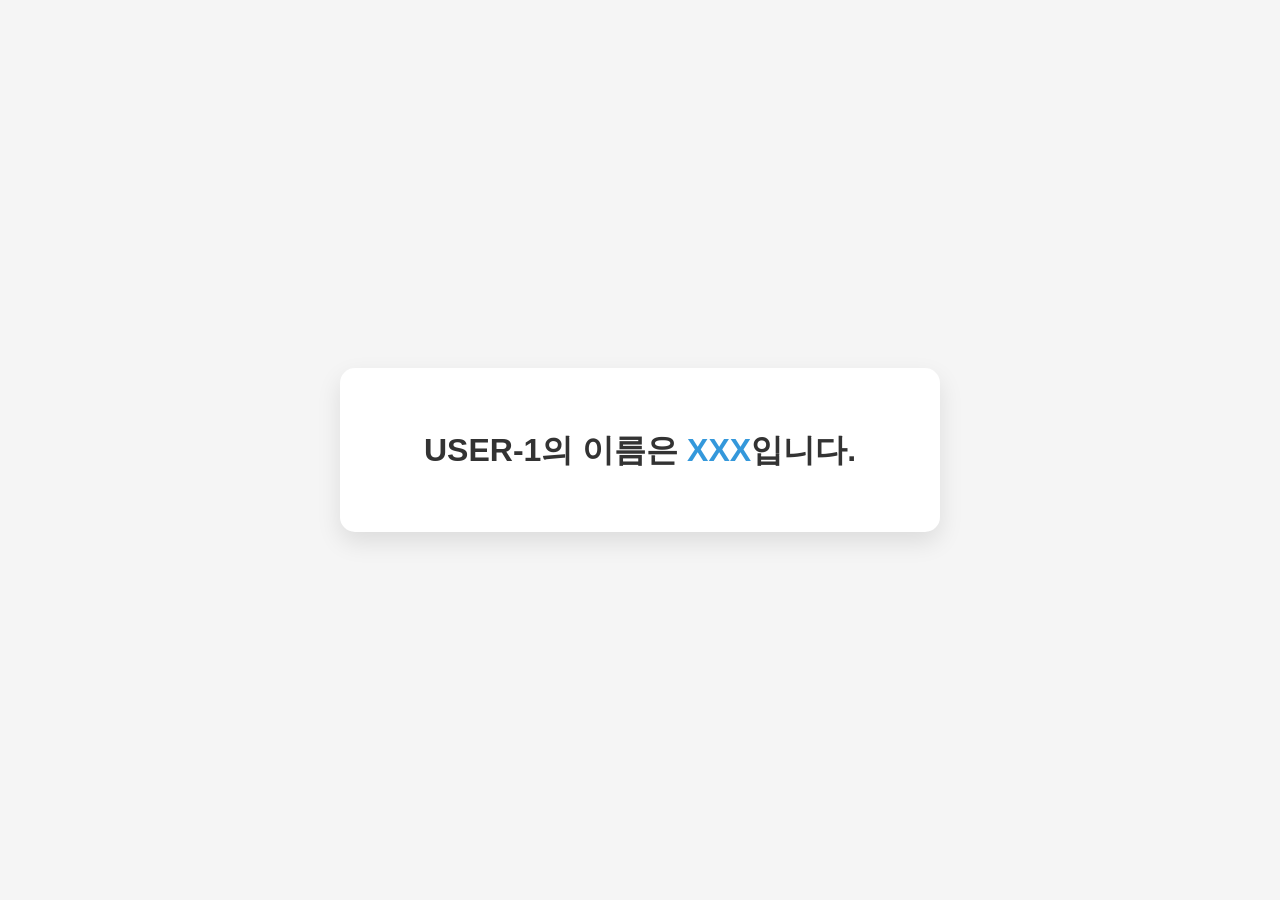
==== USER-1/index.html @ 29dca1d4 "feat:" ====
<!DOCTYPEDOCTYPE html>
<html lang="ko">
<head>
    <meta charset="UTF-8" />
    <meta name="viewport" content="width=device-width, initial-scale=1.0" />
    <title>USER-1 정보</title>
    <link rel="stylesheet" href="style.css" />
</head>
<body>
    <div class="container">
        <h1>USER-1의 이름은 <span class="highlight">XXX</span>입니다.</h1>
    </div>
</body>
</html>
---- USER-1/style.css ----
* {
    margin: 0;
    padding: 0;
    box-sizing: border-box;
}

body {

    background-color: #f5f5f5;

    display: flex;
    justify-content: center;
    align-items: center;    
    min-height: 100vh;       
    
    font-family: Arial, sans-serif;
}

.container {

    background-color: #ffffff;

    width: 80%;               
    max-width: 600px;         
    padding: 60px 40px;       

    border-radius: 15px;
    box-shadow: 0 10px 25px rgba(0, 0, 0, 0.1);
    
    
    text-align: center;
}

h1 {
    font-size: 32px;
    color: #333333; 
    font-weight: bold;
    line-height: 1.4; 
}

.highlight {
    color: #3498db;
}
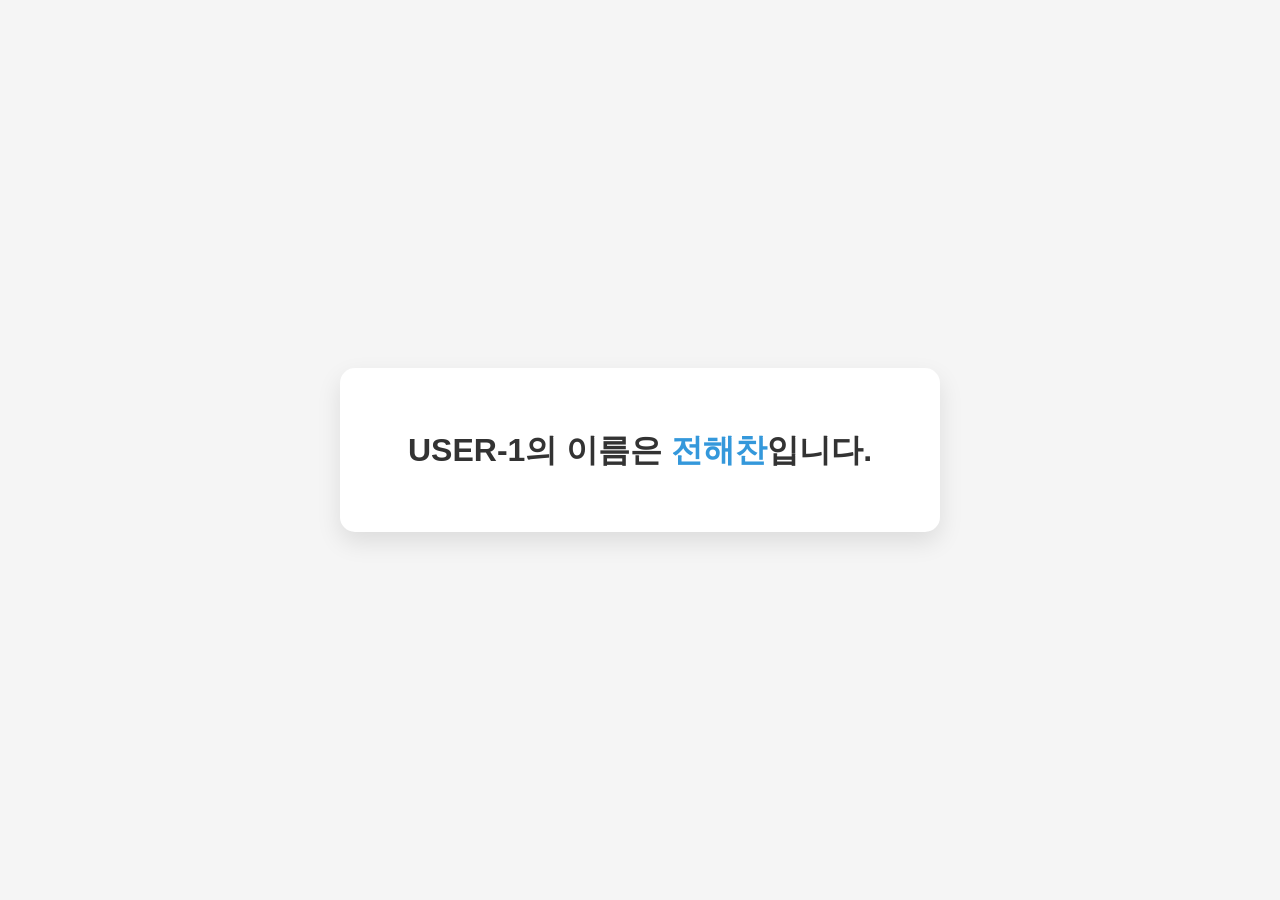
==== commit e900c3fa: "feat: 해찬 페이지 #1" ====
--- a/USER-1/index.html
+++ b/USER-1/index.html
@@ -8,7 +8,7 @@
 </head>
 <body>
     <div class="container">
-        <h1>USER-1의 이름은 <span class="highlight">XXX</span>입니다.</h1>
+        <h1>USER-1의 이름은 <span class="highlight">전해찬</span>입니다.</h1>
     </div>
 </body>
 </html>
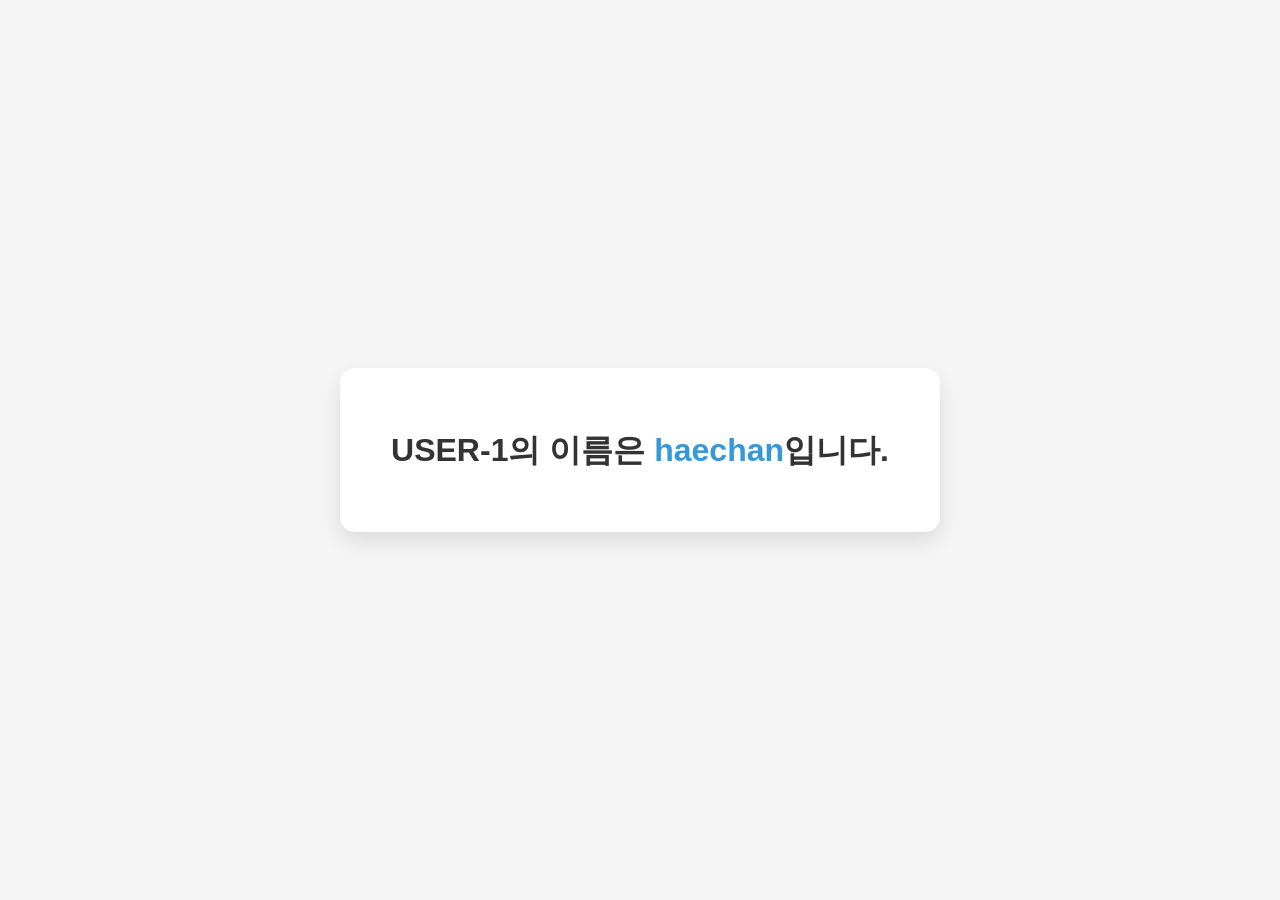
==== commit 3e45eae3: "feat: 해찬 페이지 #5" ====
--- a/USER-1/index.html
+++ b/USER-1/index.html
@@ -8,7 +8,7 @@
 </head>
 <body>
     <div class="container">
-        <h1>USER-1의 이름은 <span class="highlight">전해찬</span>입니다.</h1>
+        <h1>USER-1의 이름은 <span class="highlight">haechan</span>입니다.</h1>
     </div>
 </body>
 </html>
